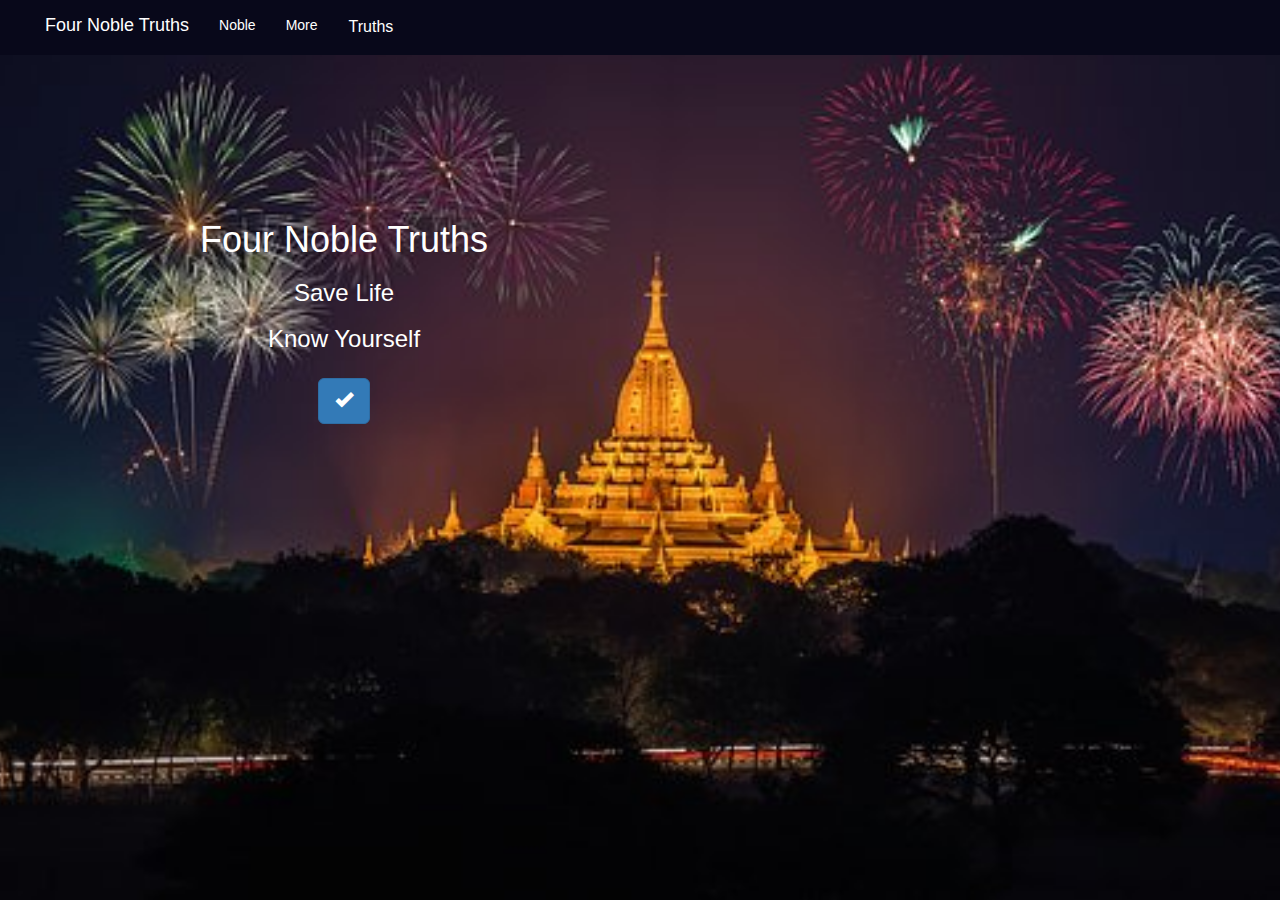
==== index.html @ 5633c1b4 "starting repo" ====
<!DOCTYPE html>
<html lang="en">

<head>
    <meta charset="UTF-8">
    <meta http-equiv="X-UA-Compatible" content="IE=edge">
    <meta name="viewport" content="width=device-width, initial-scale=1">
    <title>Four Noble Truths</title>
    <!-- Bootstrap -->
    <link href="css/bootstrap.min.css" rel="stylesheet">
    <link rel="stylesheet" href="css/style.css">
    <!-- HTML5 shim and Respond.js for IE8 support of HTML5 elements and media queries -->
    <!-- WARNING: Respond.js doesn't work if you view the page via file:// -->
    <!--[if lt IE 9]>
    <script src="https://oss.maxcdn.com/html5shiv/3.7.3/html5shiv.min.js"></script>
    <script src="https://oss.maxcdn.com/respond/1.4.2/respond.min.js"></script>
  <![endif]-->
</head>

<body>
<!DOCTYPE html>
<html lang="en">

<head>
    <meta charset="UTF-8">
    <meta http-equiv="X-UA-Compatible" content="IE=edge">
    <meta name="viewport" content="width=device-width, initial-scale=1">
    <title>Four Noble Truths</title>
    <!-- Bootstrap -->
    <link href="css/bootstrap.min.css" rel="stylesheet">
    <link rel="stylesheet" href="css/style.css">
    <!-- HTML5 shim and Respond.js for IE8 support of HTML5 elements and media queries -->
    <!-- WARNING: Respond.js doesn't work if you view the page via file:// -->
    <!--[if lt IE 9]>
    <script src="https://oss.maxcdn.com/html5shiv/3.7.3/html5shiv.min.js"></script>
    <script src="https://oss.maxcdn.com/respond/1.4.2/respond.min.js"></script>
  <![endif]-->
</head>
  
<body>
  <nav class="navbar navbar-default navbar-fixed-top">
    <div class="container-fluid">
      <div class="navbar-header">
        <button type="button" class="navbar-toggle collapsed" data-toggle="collapse" data-target="#bs-example-navbar-collapse-1" aria-expanded="false">
            <span class="sr-only">Toggle navigation</span>
            <span class="icon-bar"></span>
            <span class="icon-bar"></span>
            <span class="icon-bar"></span>
        </button>
        <a class="navbar-brand" href="index.html">Four Noble Truths</a>
      </div>
      
      <div class="collapse navbar-collapse" id="bs-example-navbar-collapse-1">
        <ul class="nav navbar-nav">
          <li><a href="noble.html">Noble</a></li>
          <li><a href="more.html">More</a></li>
        </ul>
        <div class="dropdown">
          <button class="dropbtn"><a href="truth.html">Truths</a></button>
          <div class="dropdown-content">
            <a href="truth.html#dukkha">Dukkha</a>
            <a href="truth.html#samudāya">Samudāya</a>
            <a href="truth.html#nirodha">Nirodha</a>
            <a href="truth.html#magga">Magga</a>
          </div>
        </div>       
      </div><!-- navbar collapse -->
    </div>
  </nav>
    
    
    <div class="container-fluid">
        <div class="background">
            <div class="true-text">
                 <h1>Four Noble Truths</h1>
                 <h3>Save Life</h3>
                 <h3>Know Yourself</h3>
                 <button class="btn btn-primary btn-lg"><span class="glyphicon glyphicon-ok" aria-hidden="true"></span><a href="more.html"></a></button>
            </div>
        </div>   
    </div>
    
    
    <!-- Always load scripts at the bottom of the body   -->
    <script src="js/jquery-3.2.1.min.js"></script>
    <script src="js/bootstrap.min.js"></script>
</body>

</html>
---- css/style.css ----
.container-fluid {
    padding-left: 0;
    padding-right: 0;
}

.background {
    height: calc(100vh);
    display: flex;
    background-image: url("../images/amazing1822479.jpg");
    background-attachment: fixed;
    background-size: cover;
    background-position: center;
    position: relative
    margin: 0px;
    padding: 0px;  
}
.background-noble{
    height: calc(100vh);
    display: flex;
    background-image: url("../images/theravada-buddhism-1832107__340.jpg");
    background-attachment: fixed;
    background-size: cover;
    background-position: center;
    position: relative
    margin: 0px;
    padding: 0px;  
}

.true-text {
    margin-top: 200px;
    margin-left: 200px;
    color: #fff;
    font-size: 50px;
    text-align: center;
}
.noble-text {
    margin: 100px;
    color: #fff;
    font-size: 16px;
    text-align: left;
    font-size: 16px;
}


.navbar-default {
  background-color: #08081a;
  border-bottom: #111;
}

.navbar-brand {
  color: #fff !important;
  margin-left: 30px !important;
}

.navbar-nav li a {
  color: #fff !important;
}

.navbar-nav li a:hover {
  color: #fff !important;
  background-color: #312d4a !important;
}

.gallery-truth {
  background-color: #08081a;
  background-size: cover;
  margin-right: 0px;
  margin-top: 40px;
  background-repeat: repeat;
}


.row {
  margin-left: 30px;
  margin-right: 30px;
  margin-bottom: 15px;
}

.heading {
  margin-bottom: 15px;
  margin-top: 15px;
  margin-left: 50px;
  color: #fff;

}

.thumbnail {margin-bottom:6px;}

.carousel-control.left, .carousel-control.right {
  background-image:none;
  margin-top:10%;
  width:5%; 
}


.dropbtn {
  background-color: #08081a;
  color: white;
  padding: 16px;
  font-size: 16px;
  border: none;
  cursor: pointer;
}
.dropbtn a{
  color: white;
  text-decoration: none;
}

.dropdown {
  position: relative;
  display: inline-block;
}

.dropdown-content {
  display: none;
  position: absolute;
  background-color: #312d4a;
  min-width: 160px;
  box-shadow: 0px 8px 16px 0px rgba(0,0,0,0.2);
  z-index: 1;
}
.dropdown-content a {
  color: #fff;
  padding: 12px 16px;
  text-decoration: none;
  display: block;
}
.dropdown-content a:hover {
  background-color: #312d4a;
}
.dropdown:hover .dropdown-content {
  display: block;
}

.dropdown:hover .dropbtn {
  background-color: #312d4a;
}





.modal-header {
  background-color: #312d4a;
  border-bottom-color: #111;
}

.modal-title {
  color: #fff;
  text-align: center;
}

.modal-body {
  background-color: #312d4a;
  color: #fff;
}

.modal-footer {
  background-color: #312d4a;
  border-top-color: #111;
}

.more {
  color: #fff;
  margin-top: 50px;
  margin-left: 50px;
  margin-bottom: 50px;
}
.more-horizontal {
  color: #fff;
}

.style {
  background-color: #312d4a;
  background-size: cover;
  margin-right: 0px;
  margin-top: 40px;
  background-repeat: repeat;


}


#title {
  margin-top: 50px;
}

#adopt {
  color: #fff;
}
---- css/style.css ----
.container-fluid {
    padding-left: 0;
    padding-right: 0;
}

.background {
    height: calc(100vh);
    display: flex;
    background-image: url("../images/amazing1822479.jpg");
    background-attachment: fixed;
    background-size: cover;
    background-position: center;
    position: relative
    margin: 0px;
    padding: 0px;  
}
.background-noble{
    height: calc(100vh);
    display: flex;
    background-image: url("../images/theravada-buddhism-1832107__340.jpg");
    background-attachment: fixed;
    background-size: cover;
    background-position: center;
    position: relative
    margin: 0px;
    padding: 0px;  
}

.true-text {
    margin-top: 200px;
    margin-left: 200px;
    color: #fff;
    font-size: 50px;
    text-align: center;
}
.noble-text {
    margin: 100px;
    color: #fff;
    font-size: 16px;
    text-align: left;
    font-size: 16px;
}


.navbar-default {
  background-color: #08081a;
  border-bottom: #111;
}

.navbar-brand {
  color: #fff !important;
  margin-left: 30px !important;
}

.navbar-nav li a {
  color: #fff !important;
}

.navbar-nav li a:hover {
  color: #fff !important;
  background-color: #312d4a !important;
}

.gallery-truth {
  background-color: #08081a;
  background-size: cover;
  margin-right: 0px;
  margin-top: 40px;
  background-repeat: repeat;
}


.row {
  margin-left: 30px;
  margin-right: 30px;
  margin-bottom: 15px;
}

.heading {
  margin-bottom: 15px;
  margin-top: 15px;
  margin-left: 50px;
  color: #fff;

}

.thumbnail {margin-bottom:6px;}

.carousel-control.left, .carousel-control.right {
  background-image:none;
  margin-top:10%;
  width:5%; 
}


.dropbtn {
  background-color: #08081a;
  color: white;
  padding: 16px;
  font-size: 16px;
  border: none;
  cursor: pointer;
}
.dropbtn a{
  color: white;
  text-decoration: none;
}

.dropdown {
  position: relative;
  display: inline-block;
}

.dropdown-content {
  display: none;
  position: absolute;
  background-color: #312d4a;
  min-width: 160px;
  box-shadow: 0px 8px 16px 0px rgba(0,0,0,0.2);
  z-index: 1;
}
.dropdown-content a {
  color: #fff;
  padding: 12px 16px;
  text-decoration: none;
  display: block;
}
.dropdown-content a:hover {
  background-color: #312d4a;
}
.dropdown:hover .dropdown-content {
  display: block;
}

.dropdown:hover .dropbtn {
  background-color: #312d4a;
}





.modal-header {
  background-color: #312d4a;
  border-bottom-color: #111;
}

.modal-title {
  color: #fff;
  text-align: center;
}

.modal-body {
  background-color: #312d4a;
  color: #fff;
}

.modal-footer {
  background-color: #312d4a;
  border-top-color: #111;
}

.more {
  color: #fff;
  margin-top: 50px;
  margin-left: 50px;
  margin-bottom: 50px;
}
.more-horizontal {
  color: #fff;
}

.style {
  background-color: #312d4a;
  background-size: cover;
  margin-right: 0px;
  margin-top: 40px;
  background-repeat: repeat;


}


#title {
  margin-top: 50px;
}

#adopt {
  color: #fff;
}
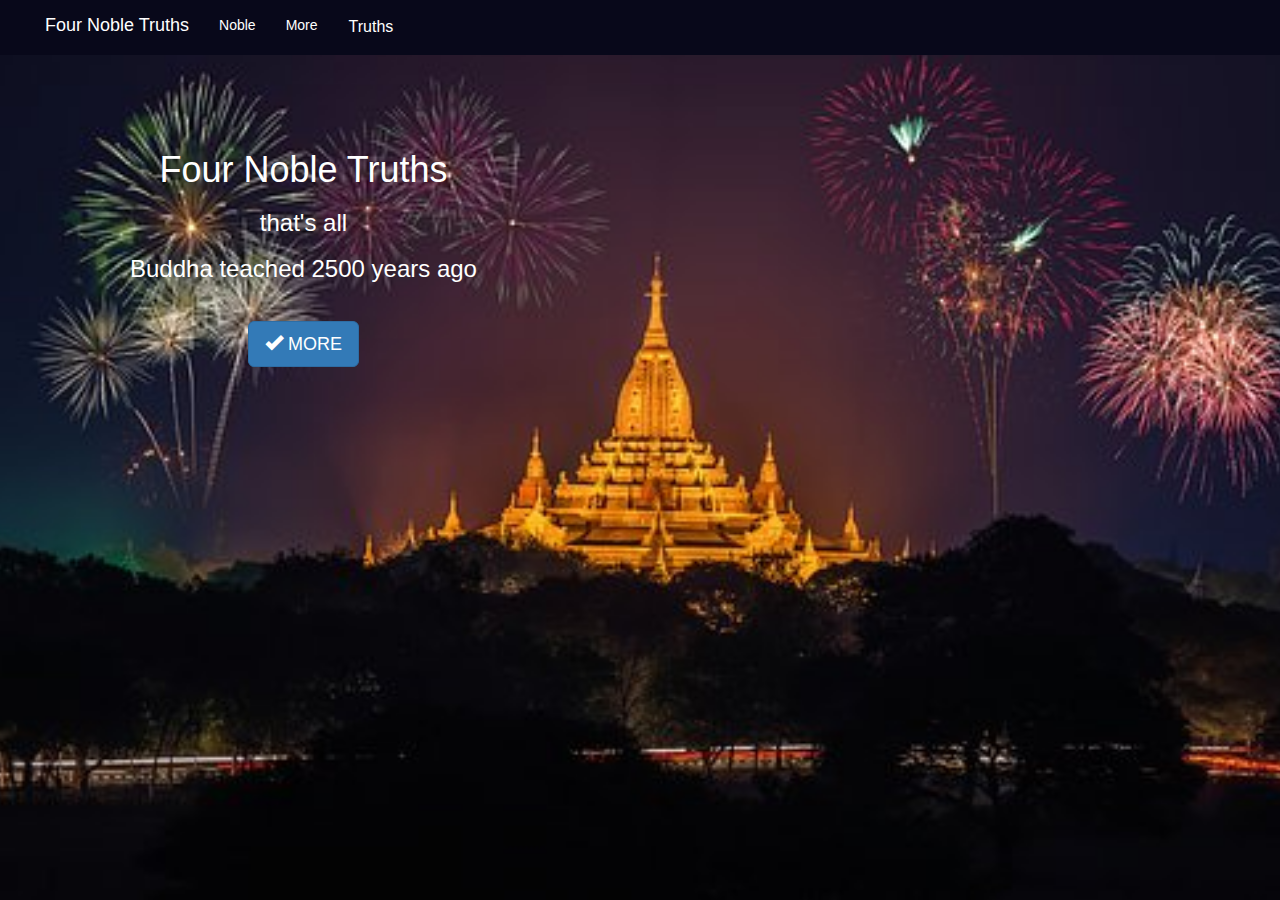
==== commit 558c3260: "updates" ====
--- a/index.html
+++ b/index.html
@@ -73,9 +73,11 @@
         <div class="background">
             <div class="true-text">
                  <h1>Four Noble Truths</h1>
-                 <h3>Save Life</h3>
-                 <h3>Know Yourself</h3>
-                 <button class="btn btn-primary btn-lg"><span class="glyphicon glyphicon-ok" aria-hidden="true"></span><a href="more.html"></a></button>
+                 <h3>that's all</h3>
+                 <h3>Buddha teached 2500 years ago</h3>
+                 <br>
+                 <br>
+                 <button class="btn btn-primary btn-lg"><span class="glyphicon glyphicon-ok" aria-hidden="true"></span><a href="more.html" id="more">   MORE  </a></button>        
             </div>
         </div>   
     </div>
--- a/css/style.css
+++ b/css/style.css
@@ -27,18 +27,19 @@
 }
 
 .true-text {
-    margin-top: 200px;
-    margin-left: 200px;
-    color: #fff;
-    font-size: 50px;
+    margin-top: 130px;
+    margin-left: 130px;
+    margin-bottom: 100px;
+    color: #fff;
+    font-size: 10px;
     text-align: center;
 }
 .noble-text {
     margin: 100px;
     color: #fff;
-    font-size: 16px;
-    text-align: left;
-    font-size: 16px;
+    font-size: 20px;
+    text-align: center;;
+    text-shadow: 6px 8px 10px rgba(0,0,0,15);
 }
 
 
@@ -62,29 +63,67 @@
 }
 
 .gallery-truth {
-  background-color: #08081a;
+  background-color: #312d4a;
   background-size: cover;
+  margin-top: 0px;
   margin-right: 0px;
-  margin-top: 40px;
   background-repeat: repeat;
 }
 
-
 .row {
-  margin-left: 30px;
+  margin-top: 30px;
   margin-right: 30px;
+  margin-bottom: 10px;
+  margin-left: 25px;
+}
+
+.heading {
+  margin-top: 15px;
+  margin-left: 50px;
   margin-bottom: 15px;
-}
-
-.heading {
+  color: #fff;
+}
+
+.heading-truth {
+  margin-top: 20px;
+  margin-bottom: 20px;
+  margin-left: 18px;
+  font-size: 16px;
+  text-align: left;
+  color: #fff;
+}
+.item p{
+  text-align: center !important;
+  margin-left: 0px !important;
+}
+p{
   margin-bottom: 15px;
   margin-top: 15px;
-  margin-left: 50px;
-  color: #fff;
-
+  margin-left: 0px;
+  font-size: 16px;
+  text-align: center;
+  color: #fff;
+}
+
+#title {
+  margin-top: 50px;
+}
+
+#title-1 {
+  margin-top: 50px !important;
+  margin-bottom: 10px;
+  margin-left: 18px !important;
+  font-size: 18px;
+  text-align: left;
+  color: #fff;
 }
 
 .thumbnail {margin-bottom:6px;}
+
+.item {
+  position: center;
+  margin-left: 30px !important;
+}
 
 .carousel-control.left, .carousel-control.right {
   background-image:none;
@@ -136,13 +175,16 @@
   background-color: #312d4a;
 }
 
-
-
-
-
+.close {
+    padding: 0;
+    cursor: pointer;
+    background: 0 0;
+    border: 0;
+    color: #fff;
+}
 .modal-header {
   background-color: #312d4a;
-  border-bottom-color: #111;
+  border-bottom-color: #312d4a;
 }
 
 .modal-title {
@@ -152,22 +194,37 @@
 
 .modal-body {
   background-color: #312d4a;
-  color: #fff;
+  color: #312d4a;
 }
 
 .modal-footer {
   background-color: #312d4a;
-  border-top-color: #111;
-}
-
-.more {
-  color: #fff;
-  margin-top: 50px;
-  margin-left: 50px;
-  margin-bottom: 50px;
-}
-.more-horizontal {
-  color: #fff;
+  border-top-color: #312d4a;
+}
+
+.form {
+    color: #fff;
+    margin-top: 40px;
+    margin-left: 50px;
+    margin-bottom: 20px;
+}
+
+.form-horizontal {
+    color: #fff;
+    margin-top: 30px;
+    margin-right: 120px;
+    margin-bottom: 20px;
+}
+.form-more{
+    color: #fff;
+    margin-left: 50px;
+    margin-right: 60px;
+    margin-bottom: 20px;
+}
+
+#more {
+  color: #fff;
+  text-align: center;
 }
 
 .style {
@@ -176,15 +233,5 @@
   margin-right: 0px;
   margin-top: 40px;
   background-repeat: repeat;
-
-
-}
-
-
-#title {
-  margin-top: 50px;
-}
-
-#adopt {
-  color: #fff;
-}
+}
+
--- a/css/style.css
+++ b/css/style.css
@@ -27,18 +27,19 @@
 }
 
 .true-text {
-    margin-top: 200px;
-    margin-left: 200px;
-    color: #fff;
-    font-size: 50px;
+    margin-top: 130px;
+    margin-left: 130px;
+    margin-bottom: 100px;
+    color: #fff;
+    font-size: 10px;
     text-align: center;
 }
 .noble-text {
     margin: 100px;
     color: #fff;
-    font-size: 16px;
-    text-align: left;
-    font-size: 16px;
+    font-size: 20px;
+    text-align: center;;
+    text-shadow: 6px 8px 10px rgba(0,0,0,15);
 }
 
 
@@ -62,29 +63,67 @@
 }
 
 .gallery-truth {
-  background-color: #08081a;
+  background-color: #312d4a;
   background-size: cover;
+  margin-top: 0px;
   margin-right: 0px;
-  margin-top: 40px;
   background-repeat: repeat;
 }
 
-
 .row {
-  margin-left: 30px;
+  margin-top: 30px;
   margin-right: 30px;
+  margin-bottom: 10px;
+  margin-left: 25px;
+}
+
+.heading {
+  margin-top: 15px;
+  margin-left: 50px;
   margin-bottom: 15px;
-}
-
-.heading {
+  color: #fff;
+}
+
+.heading-truth {
+  margin-top: 20px;
+  margin-bottom: 20px;
+  margin-left: 18px;
+  font-size: 16px;
+  text-align: left;
+  color: #fff;
+}
+.item p{
+  text-align: center !important;
+  margin-left: 0px !important;
+}
+p{
   margin-bottom: 15px;
   margin-top: 15px;
-  margin-left: 50px;
-  color: #fff;
-
+  margin-left: 0px;
+  font-size: 16px;
+  text-align: center;
+  color: #fff;
+}
+
+#title {
+  margin-top: 50px;
+}
+
+#title-1 {
+  margin-top: 50px !important;
+  margin-bottom: 10px;
+  margin-left: 18px !important;
+  font-size: 18px;
+  text-align: left;
+  color: #fff;
 }
 
 .thumbnail {margin-bottom:6px;}
+
+.item {
+  position: center;
+  margin-left: 30px !important;
+}
 
 .carousel-control.left, .carousel-control.right {
   background-image:none;
@@ -136,13 +175,16 @@
   background-color: #312d4a;
 }
 
-
-
-
-
+.close {
+    padding: 0;
+    cursor: pointer;
+    background: 0 0;
+    border: 0;
+    color: #fff;
+}
 .modal-header {
   background-color: #312d4a;
-  border-bottom-color: #111;
+  border-bottom-color: #312d4a;
 }
 
 .modal-title {
@@ -152,22 +194,37 @@
 
 .modal-body {
   background-color: #312d4a;
-  color: #fff;
+  color: #312d4a;
 }
 
 .modal-footer {
   background-color: #312d4a;
-  border-top-color: #111;
-}
-
-.more {
-  color: #fff;
-  margin-top: 50px;
-  margin-left: 50px;
-  margin-bottom: 50px;
-}
-.more-horizontal {
-  color: #fff;
+  border-top-color: #312d4a;
+}
+
+.form {
+    color: #fff;
+    margin-top: 40px;
+    margin-left: 50px;
+    margin-bottom: 20px;
+}
+
+.form-horizontal {
+    color: #fff;
+    margin-top: 30px;
+    margin-right: 120px;
+    margin-bottom: 20px;
+}
+.form-more{
+    color: #fff;
+    margin-left: 50px;
+    margin-right: 60px;
+    margin-bottom: 20px;
+}
+
+#more {
+  color: #fff;
+  text-align: center;
 }
 
 .style {
@@ -176,15 +233,5 @@
   margin-right: 0px;
   margin-top: 40px;
   background-repeat: repeat;
-
-
-}
-
-
-#title {
-  margin-top: 50px;
-}
-
-#adopt {
-  color: #fff;
-}
+}
+
